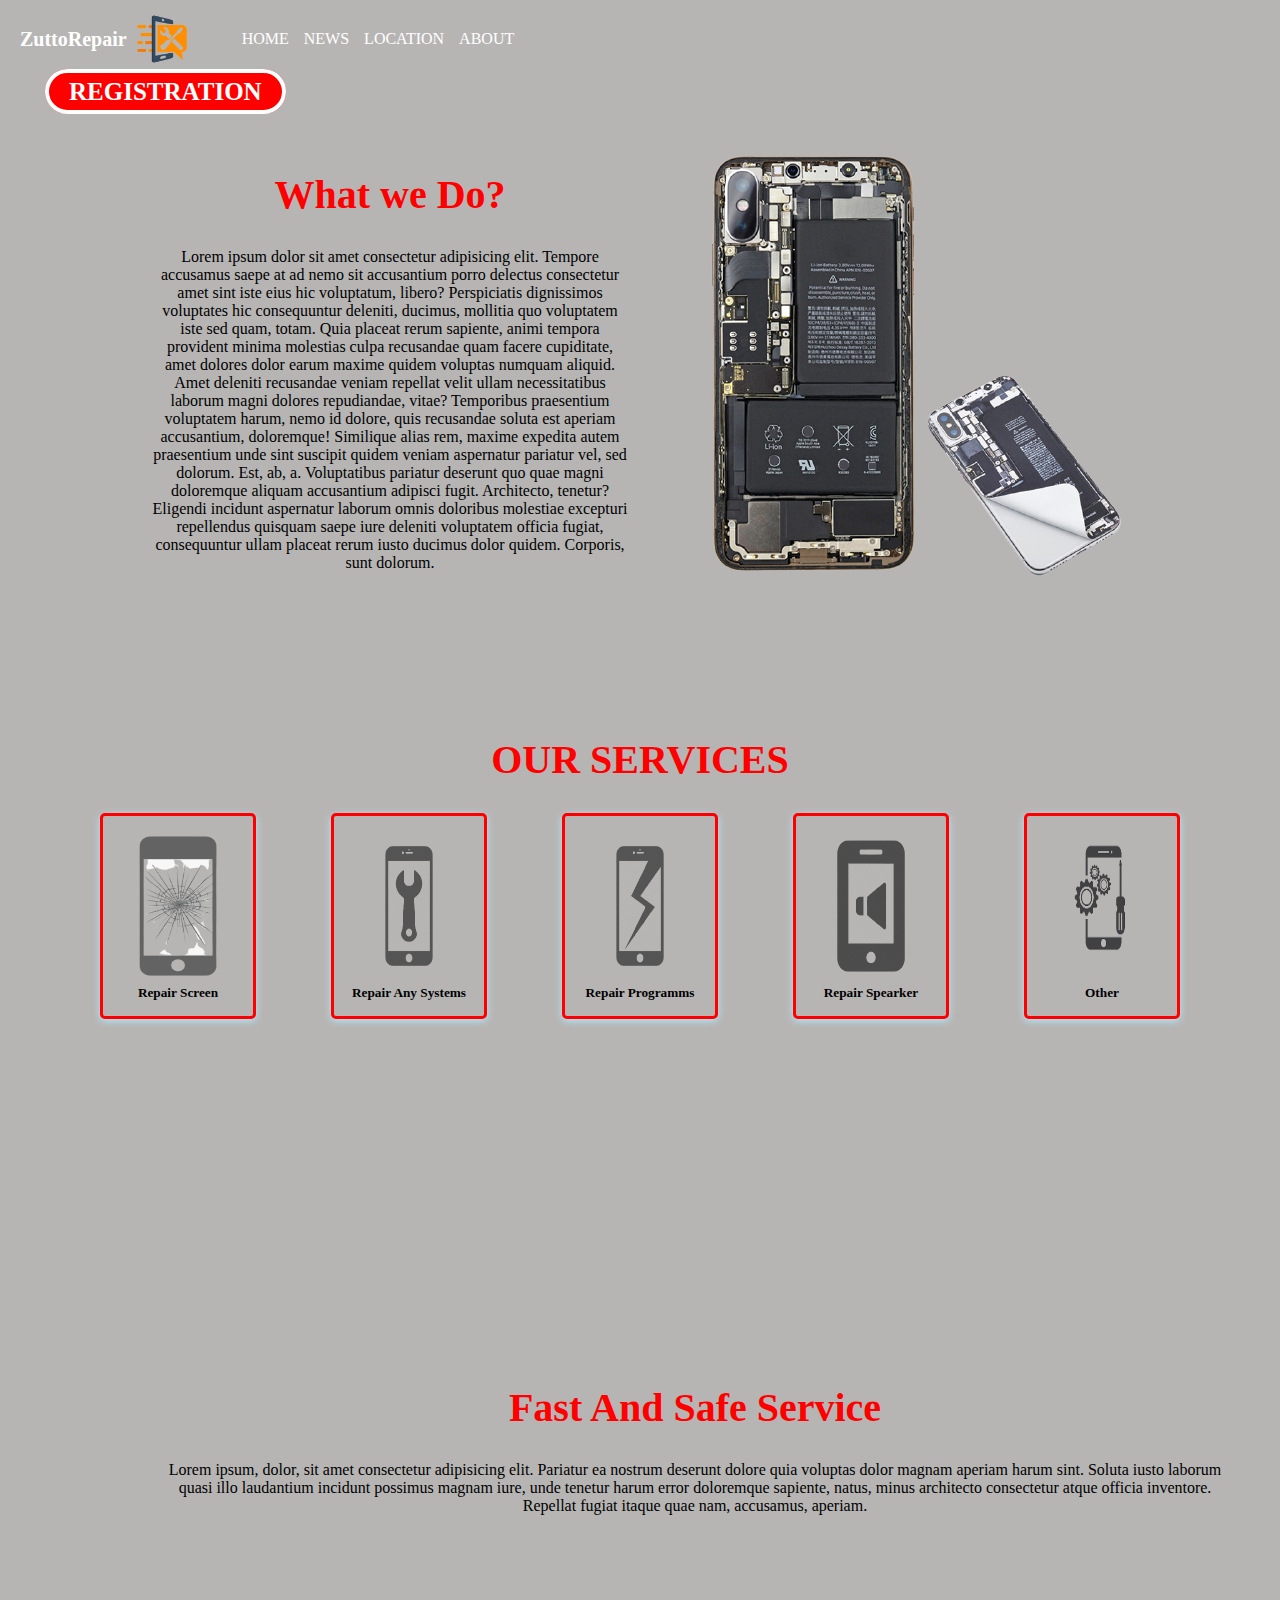
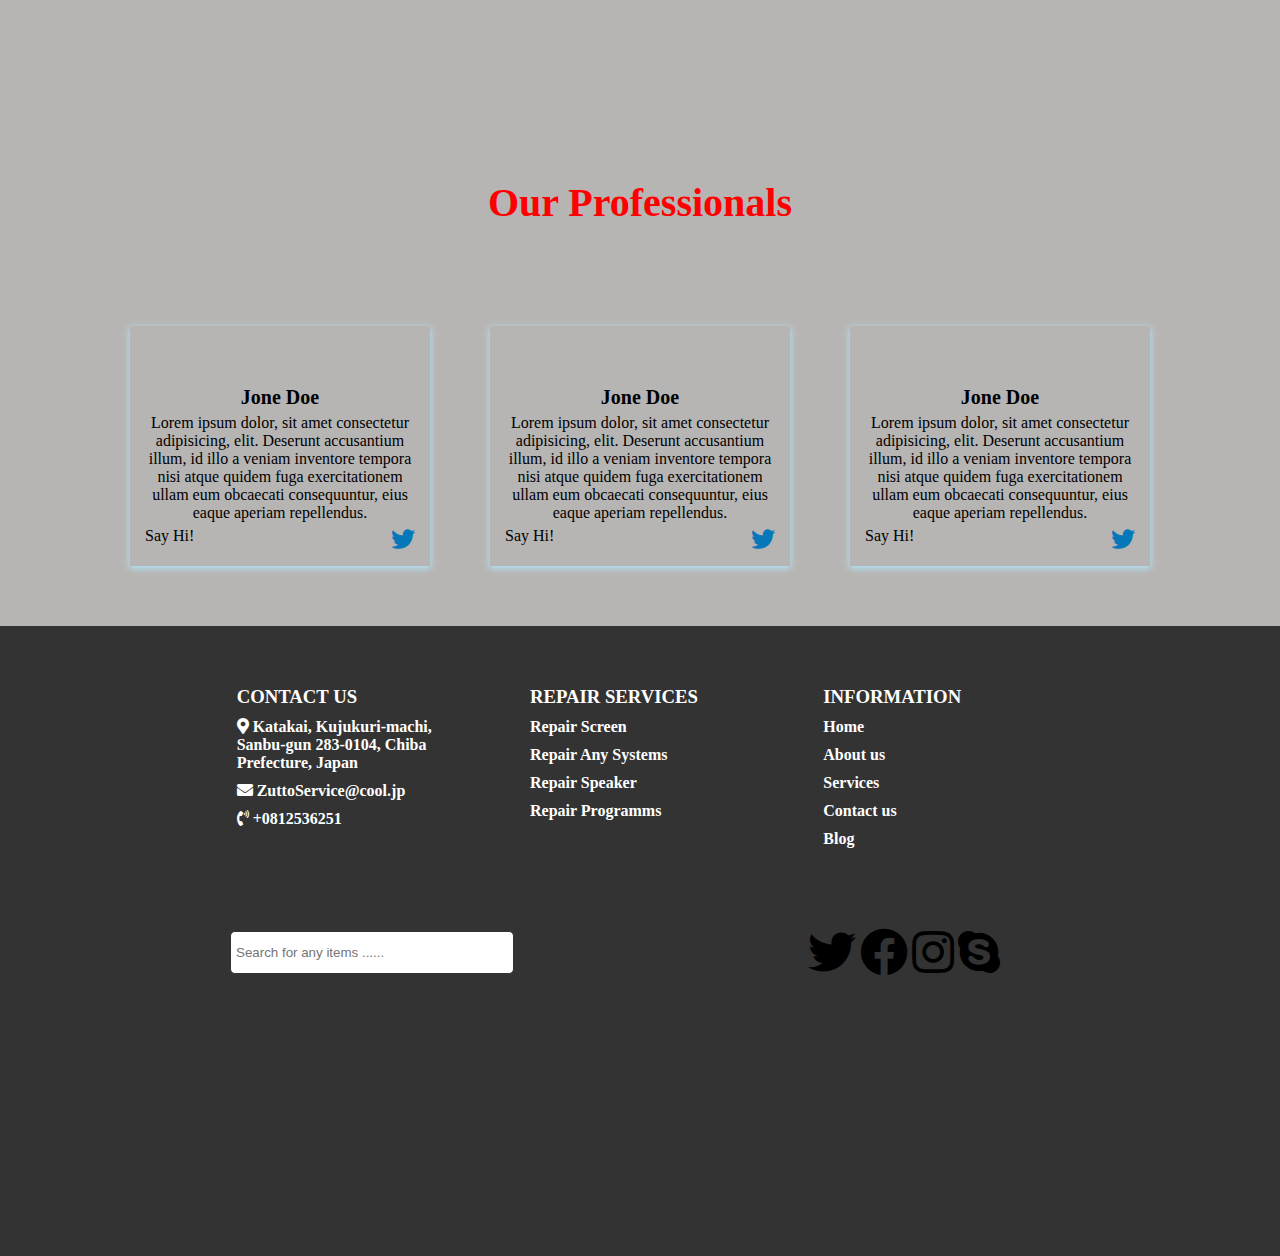
==== index.html @ a430724c "Main Page Finished" ====
<!DOCTYPE html>
<html lang="en">
<head>
	<meta charset="UTF-8">
	<meta name="viewport" content="width=device-width, initial-scale=1.0">
	<title>Document</title>
	<link rel="stylesheet" href="styles.css">
	<link rel="stylesheet" href="https://cdnjs.cloudflare.com/ajax/libs/font-awesome/5.15.4/css/all.min.css">

</head>
<body>
	<div class="side">
		<header class="side-header">
			<a class="side-icon" href="/index.html">ZuttoRepair<img src="img/side-icon.png" style="width: 70px; padding: 0" alt=""></a>
			<ul class="list-group">
				<li class="list-item">
					<a class="item-link" href="/index.html">HOME</a>
				</li>
				<li class="list-item">
					<a class="item-link" href="">NEWS</a>
				</li>
				<li class="list-item">
					<a class="item-link" href="">LOCATION</a>
				</li>
				<li class="list-item">
					<a class="item-link" href="about">ABOUT</a>
				</li>
			</ul>
		</header>
		<div class="sidepage">
			<div>
				<a href="#" class="btn">REGISTRATION</a>
			</div>
			<div>
				<img src="https://hobartphonerepair.com.au/wp-content/themes/hobart_phone_repair/images/banner_img.png" alt="">
			</div>
		</div>
	</div>
	<section class="whatwedo sidepage">
		<div class="container">
			<div class="whatwedo-text">
				<h4>What we Do?</h4>
				<p>Lorem ipsum dolor sit amet consectetur adipisicing elit. Tempore accusamus saepe at ad nemo sit accusantium porro delectus consectetur amet sint iste eius hic voluptatum, libero? Perspiciatis dignissimos voluptates hic consequuntur deleniti, ducimus, mollitia quo voluptatem iste sed quam, totam. Quia placeat rerum sapiente, animi tempora provident minima molestias culpa recusandae quam facere cupiditate, amet dolores dolor earum maxime quidem voluptas numquam aliquid. Amet deleniti recusandae veniam repellat velit ullam necessitatibus laborum magni dolores repudiandae, vitae? Temporibus praesentium voluptatem harum, nemo id dolore, quis recusandae soluta est aperiam accusantium, doloremque! Similique alias rem, maxime expedita autem praesentium unde sint suscipit quidem veniam aspernatur pariatur vel, sed dolorum. Est, ab, a. Voluptatibus pariatur deserunt quo quae magni doloremque aliquam accusantium adipisci fugit. Architecto, tenetur? Eligendi incidunt aspernatur laborum omnis doloribus molestiae excepturi repellendus quisquam saepe iure deleniti voluptatem officia fugiat, consequuntur ullam placeat rerum iusto ducimus dolor quidem. Corporis, sunt dolorum.</p>
			</div>
			<img class="whatwedo-img" src="img/iphone-repair.png" alt="">
		</div>
	</section>
	<section class="our-services">
		<h4 class="title">OUR SERVICES</h4>
		<div class="container">
			<div class="col-3">
				<div class="card">
					<img src="img/our-services/broken-screen.png" alt="">
					<h5>Repair Screen</h5>
				</div>	
			</div>
			<div class="col-3">
				<div class="card">
					<img src="img/our-services/any-repairs.png" alt="">
					<h5>Repair Any Systems</h5>
				</div>
			</div>
			<div class="col-3">
				<div class="card">
					<img src="img/our-services/flash-program.png" alt="">
					<h5>Repair Programms</h5>
				</div>
			</div>
			<div class="col-3">
				<div class="card">
					<img src="img/our-services/speaker.png" alt="">
					<h5>Repair Spearker</h5>
				</div>
			</div>
			<div class="col-3">
				<div class="card">
					<img src="img/our-services/repair.png" alt="">
					<h5>Other</h5>
				</div>
			</div>
		</div>
	</section>
	<section class="our-fast-safe-service">
		<div class="container">
			<div class="text">
				<h4>Fast And Safe Service</h4>
				<p>Lorem ipsum, dolor, sit amet consectetur adipisicing elit. Pariatur ea nostrum deserunt dolore quia voluptas dolor magnam aperiam harum sint. Soluta iusto laborum quasi illo laudantium incidunt possimus magnam iure, unde tenetur harum error doloremque sapiente, natus, minus architecto consectetur atque officia inventore. Repellat fugiat itaque quae nam, accusamus, aperiam.</p>
			</div>
			<img src="https://www.gadgetgone.com/wp-content/uploads/2020/03/AdobeStock_136504703-scaled.jpeg" alt="">
		</div>
	</section>
	<section class="our-professionals">
		<h4 class="professionals-title">Our Professionals</h4>
		<div class="container">
			<div class="card">
				<img src="http://www.gravatar.com/avatar/205e460b479e2e5b48aec07710c08d50?s=120" alt="">
				<h5>Jone Doe</h5>
				<p>Lorem ipsum dolor, sit amet consectetur adipisicing, elit. Deserunt accusantium illum, id illo a veniam inventore tempora nisi atque quidem fuga exercitationem ullam eum obcaecati consequuntur, eius eaque aperiam repellendus.</p>
				<div class="professionals-twitter">
					<p>Say Hi!</p>
					<i class="fab fa-twitter" style="font-size:24px;color:#0677b9"></i>
				</div>
			</div>
			<div class="card">
				<img src="http://www.gravatar.com/avatar/205e460b479e2e5b48aec07710c08d50?s=120" alt="">
				<h5>Jone Doe</h5>
				<p>Lorem ipsum dolor, sit amet consectetur adipisicing, elit. Deserunt accusantium illum, id illo a veniam inventore tempora nisi atque quidem fuga exercitationem ullam eum obcaecati consequuntur, eius eaque aperiam repellendus.</p>
				<div class="professionals-twitter">
					<p>Say Hi!</p>
					<i class="fab fa-twitter" style="font-size:24px;color:#0677b9"></i>
				</div>
			</div>
			<div class="card">
				<img src="http://www.gravatar.com/avatar/205e460b479e2e5b48aec07710c08d50?s=120" alt="">
				<h5>Jone Doe</h5>
				<p>Lorem ipsum dolor, sit amet consectetur adipisicing, elit. Deserunt accusantium illum, id illo a veniam inventore tempora nisi atque quidem fuga exercitationem ullam eum obcaecati consequuntur, eius eaque aperiam repellendus.</p>
				<div class="professionals-twitter">
					<p>Say Hi!</p>
					<i class="fab fa-twitter" style="font-size:24px;color:#0677b9"></i>
				</div>
			</div>
		</div>
	</section>
	<footer>
		<img
		class="footer-bg"
		src="https://www.icracked.jp/lib/en/assets/img/top/whats-icracked.jpg"
		alt=""
		>
		<div class="footer-content">
			<ul>
				<li><h3>CONTACT US</h3></li>
				<li><i class="fas fa-map-marker-alt"></i>   Katakai, Kujukuri-machi, Sanbu-gun 283-0104, Chiba Prefecture, Japan</li>
				<li><i class="fas fa-envelope"></i> ZuttoService@cool.jp</li>
				<li><i class="fas fa-phone-volume"></i> +0812536251</li>
			</ul>
			<ul>
				<li><h3>REPAIR SERVICES</h3></li>
				<li>Repair Screen</li>
				<li>Repair Any Systems</li>
				<li>Repair Speaker</li>
				<li>Repair Programms</li>
			</ul>
			<ul>
				<li><h3>INFORMATION</h3></li>
				<li>Home</li>
				<li>About us</li>
				<li>Services</li>
				<li>Contact us</li>
				<li>Blog</li>
			</ul>
		</div>
		<div class="footer-input">
			<input placeholder="Search for any items ......" type="">
			<div class="social">
				<i class="fab fa-twitter fa-3x"></i>
				<i class="fab fa-facebook fa-3x"></i>
				<i class="fab fa-instagram fa-3x"></i>
				<i class="fab fa-skype fa-3x"></i>
			</div>
		</div>
	</footer>
</body>
</html>
---- styles.css ----
* {
	box-sizing: content-box;
	padding: 0;
	margin: 0;
}
.container {
	display: flex;
	justify-content: space-between;
	align-items: center;
	text-align: center;
}

body {
	background-color: #433d3b61;
}
body h4 {
	font-size: 40px;
	text-align: center;
	padding: 30px;
	color: #fe0000;
}
.card {
	padding: 15px;
	box-shadow: 0 2px 7px 0 #b0eaff;
}
   
.side {
	background-size: contain;
	background: 
	no-repeat
	url('')
}
.side-header {
	display: flex;
	align-items: center;
	padding-left: 20px;
}
.side-header .side-icon {
	align-items: center;
	display: flex;
	text-decoration: none;
	color: #fff;
	font-size: 20px;
	font-weight: bold;
}
.list-group {
	display: flex;
	padding: 30px;

}
.list-item {
	padding-left: 15px;
	list-style: none;
}
.list-item a{
	text-decoration: none;
	color: #fff;
}
.sidepage {
	display: flex;
	justify-content: space-between;
	align-items: center;
}
.whatwedo .container {
	padding-left: 150px;
	padding-right: 150px;
}
.btn {
	text-decoration: none;
	background-color: #fe0000;
	padding: 5px;
	padding-right: 20px;
	padding-left: 20px;
	border:0.16em solid #FFFFFF;
	color: #FFFFFF;
	font-weight: bold;
	font-size: 25px;
	border-radius: 50px;
}
.sidepage .btn {
	margin-left: 45px;
	margin-bottom: 45px;
}

.whatwedo h2 {
	padding-bottom: 15px;
	text-transform: uppercase;
}
.our-services {
	padding: 100px;
}
.our-services .card {
	border: 3px solid #fe0000;
	border-radius: 5px;
	text-align: center;
}
.our-services .card img {
	height: 150px;
	width: 120px;
}
.our-services .card:hover {
	background-color: #fe0000;
	border: 3px solid #333;
	color: #fff;
}
.our-fast-safe-service {
	min-height: 70vh;

}
.our-fast-safe-service .text{
	padding-left: 150px;
	padding-right: 40px;
}
.our-fast-safe-service img {
	height: 70vh;
}

.our-professionals .container {
	margin: 70px 100px 0 100px;
	justify-content: space-around;
}
.our-professionals .card {
	position: relative;
	margin: 0 30px 60px 30px;
	padding-top: 60px;

}
.our-professionals img {
	border-radius: 150px;
	position: absolute;
	top: -70px;
	left: 90px;
}
.our-professionals h5 {
	font-size: 20px;
	padding-bottom: 5px;
}
.our-professionals .professionals-twitter {
	display: flex;
	justify-content: space-between;
	padding-top: 5px;
}

footer {
  overflow: hidden;
  position: relative;
  height: 70vh;
  background: #333;

}
footer li {
	list-style: none;
	font-weight: bold;
	width: 220px;
	color: #fff;
}

.footer-bg {
  opacity: 0.3;
  position: absolute;
  left: 0;
  top: 0;
  width: 100%;
  height: auto;
}
 .footer-content {
  padding:  60px 200px 0  200px;
  position: relative;
  display: flex;
  justify-content: space-around;
}
.footer-content li {
	padding-bottom: 10px;
}

footer .footer-input {
  margin: 70px 280px 50px 230px; 
  position: relative;
  align-items: center;
  display: flex;
  justify-content: space-between;
}
footer .footer-input input {
	padding: 13px 100px  13px 5px;
	border: 1px solid #333;
	border-radius: 5px;
}

#map {
	height: 400px;
	width: 100%;
}
.location {
	margin: 60px  0 20px 100px;
}
.location h3 {
	color: #ffffff;
	font-size: 25px;
	margin-bottom: 15px;
}
.location p {
	color: #ffffff;
	font-size: 15px;
}


@media (min-width: 360px) and (max-width: 660px) {
  body {
  	font-size: 12px;
  }
  .side-header .side-icon {

	font-size: 12px;
}
	.list-group {
	display: flex;
	padding: 5px;

}
.list-item {
	padding-left: 5px;
	list-style: none;
}
.list-item a{
	text-decoration: none;
}
.sidepage {
	display: block;
	position: relative;
}
.sidepage .btn {
	position: absolute;
	top: 150px;
	margin-left: 30px;
	font-size: 10px;
}
.whatwedo .container {
	display: block;
	padding: 0;
	margin: auto;
	padding: 10px 30px 10px 30px;
}
.whatwedo .whatwedo-img {
	width: 300px;
}
.our-services {
	padding: 20px;
}
.our-services .title {
	font-size: 30px;
	text-align: center;
	padding: 30px;
	color: #fe0000;
} 
.our-services .container {
	display: block;
}
.our-services .card {
	font-size: 15px;
	margin-bottom: 10px;
}
.our-professionals {
	margin-bottom: 30px;
}
.our-professionals .container {
	display: block;
	margin: 0;
}
.our-professionals .card {
	position: relative;
	margin: 100px 35px 0 35px;
	padding-top: 60px;
}
.our-professionals img {
	border-radius: 150px;
	position: absolute;
	top: -70px;
	left: 90px;
}
.our-fast-safe-service {
	min-height: 100vh;
}
.our-fast-safe-service .container {
	display: block;
}
.our-fast-safe-service .text{
	padding: 0;
	margin-bottom: 30px;
}
.our-fast-safe-service h5 {
	padding: 30px;
	font-size: 40px;
	color: #fe0000;
}
.our-fast-safe-service img {
	height: 70vh;
}
footer li {
	list-style: none;
	font-weight: bold;
	width: 100px;
	padding-left: 20px;
}

.footer-bg {
  opacity: 0.3;
  position: absolute;
  left: 0;
  top: 0;
  width: 100%;
  height: auto;
}
 .footer-content {
  padding:  10px 30px 10px  30px;
  position: relative;
  display: flex;
  justify-content: space-around;
}
.footer-content li {
	padding-bottom: 10px;
}
.footer-content h4 {
	font-size: 12px;
	padding-bottom: 10px;
}
footer .footer-input {
 display: none; 
}
footer {
	height: 38vh;
}
.professionals-title {
	font-size: 20px;
}

.location {
	margin: 30px  0 20px 20px;
}
}
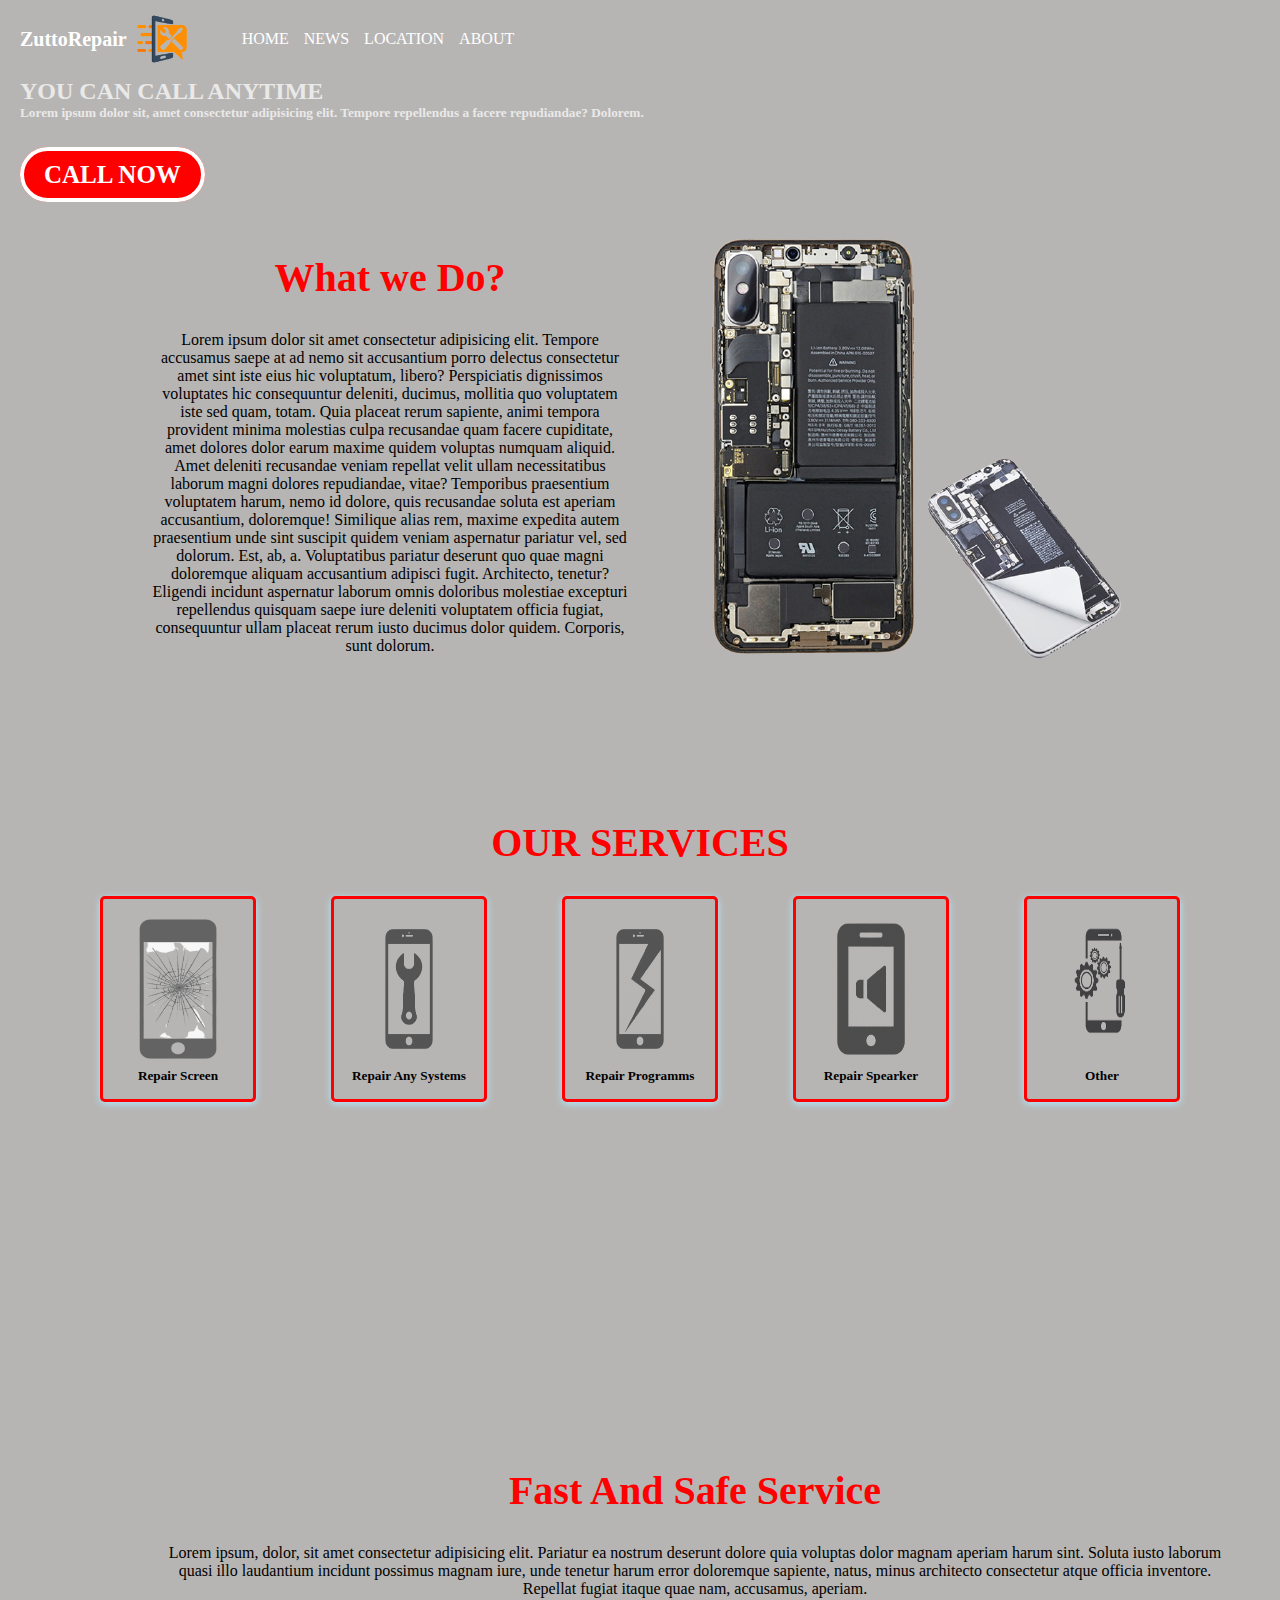
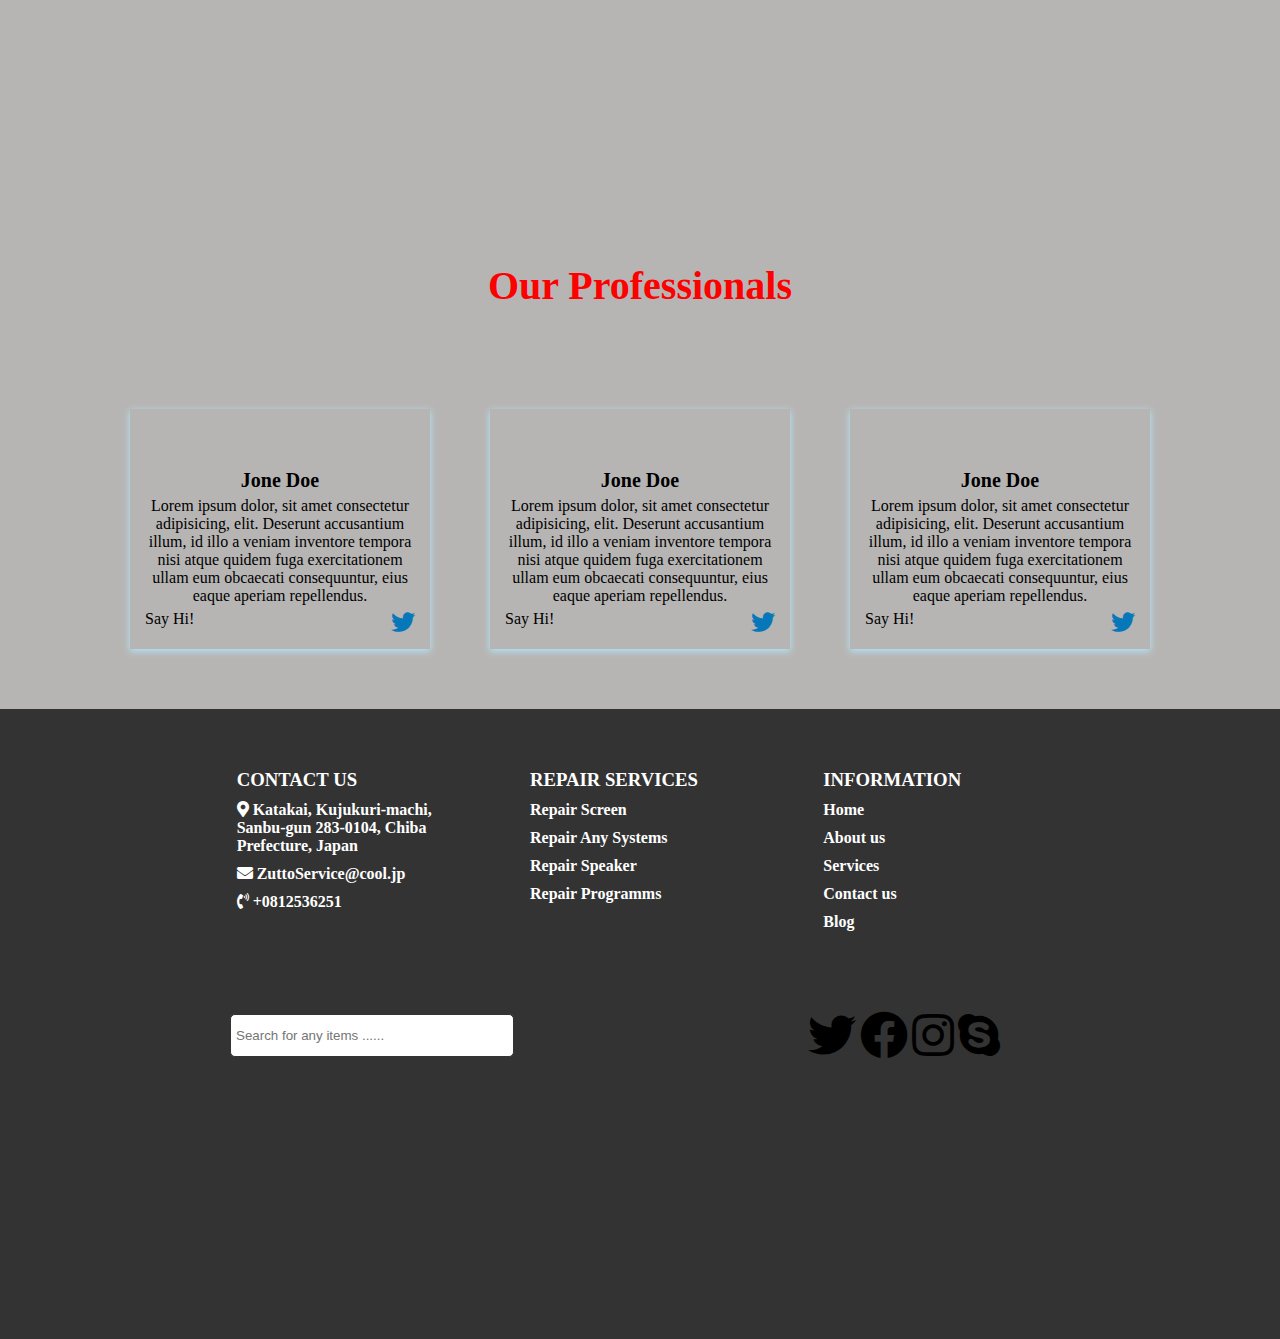
==== commit e406ea6c: "aboutPage Finished" ====
--- a/index.html
+++ b/index.html
@@ -14,23 +14,28 @@
 			<a class="side-icon" href="/index.html">ZuttoRepair<img src="img/side-icon.png" style="width: 70px; padding: 0" alt=""></a>
 			<ul class="list-group">
 				<li class="list-item">
-					<a class="item-link" href="/index.html">HOME</a>
+					<a class="item-link" href="index.html">HOME</a>
 				</li>
 				<li class="list-item">
-					<a class="item-link" href="">NEWS</a>
+					<a class="item-link" href="news.html">NEWS</a>
 				</li>
 				<li class="list-item">
-					<a class="item-link" href="">LOCATION</a>
+					<a class="item-link" href="location.html">LOCATION</a>
 				</li>
 				<li class="list-item">
-					<a class="item-link" href="about">ABOUT</a>
+					<a class="item-link" href="about.html">ABOUT</a>
 				</li>
 			</ul>
 		</header>
 		<div class="sidepage">
-			<div>
-				<a href="#" class="btn">REGISTRATION</a>
+			<div class="mainpage-content">
+				<div class="mainpage-text">
+				<h2>YOU CAN CALL ANYTIME</h2>
+				<h5>Lorem ipsum dolor sit, amet consectetur adipisicing elit. Tempore repellendus a facere repudiandae? Dolorem.</h5>
+				</div>
+				<a href="#" class="btn">CALL NOW</a>
 			</div>
+
 			<div>
 				<img src="https://hobartphonerepair.com.au/wp-content/themes/hobart_phone_repair/images/banner_img.png" alt="">
 			</div>
--- a/styles.css
+++ b/styles.css
@@ -28,7 +28,7 @@
 	background-size: contain;
 	background: 
 	no-repeat
-	url('')
+	url('https://www.wallpaperflare.com/static/346/983/682/simple-minimalism-red-white-wallpaper.jpg')
 }
 .side-header {
 	display: flex;
@@ -61,6 +61,11 @@
 	justify-content: space-between;
 	align-items: center;
 }
+.sidepage .mainpage-text {
+	padding: 0 300px 40px 20px;
+	opacity: 0.7;
+	color: #fff;
+}
 .whatwedo .container {
 	padding-left: 150px;
 	padding-right: 150px;
@@ -68,19 +73,15 @@
 .btn {
 	text-decoration: none;
 	background-color: #fe0000;
-	padding: 5px;
-	padding-right: 20px;
-	padding-left: 20px;
 	border:0.16em solid #FFFFFF;
 	color: #FFFFFF;
 	font-weight: bold;
 	font-size: 25px;
+	padding: 10px 20px 10px 20px;
 	border-radius: 50px;
-}
-.sidepage .btn {
-	margin-left: 45px;
-	margin-bottom: 45px;
-}
+	margin-left: 20px;
+}
+
 
 .whatwedo h2 {
 	padding-bottom: 15px;
@@ -203,6 +204,39 @@
 	font-size: 15px;
 }
 
+.news .container {
+	align-items: flex-start;
+	text-align: left;
+	color: #fff;
+}
+.main-news {
+	width: 75%;
+	padding: 50px;
+}
+.main-news .news-item {
+	padding-bottom: 30px;
+}
+.main-news h5 {
+	font-size: 25px;
+	padding-bottom: 10px;
+}
+.main-news p {
+	font-size: 20px;
+	padding-right: 50px;
+}
+.most-viewed-news {
+	width: 25%;
+	padding: 50px 30px;
+}
+.most-viewed-news .most-news-item {
+	padding: 15px 0 15px 0;
+}
+.most-viewed-news img {
+	width: 320px;
+}
+.most-viewed-news h5 {
+	font-size: 20px;s
+}
 
 @media (min-width: 360px) and (max-width: 660px) {
   body {
@@ -228,10 +262,10 @@
 	display: block;
 	position: relative;
 }
-.sidepage .btn {
+.sidepage .mainpage-content {
 	position: absolute;
 	top: 150px;
-	margin-left: 30px;
+	margin-left: 10px;
 	font-size: 10px;
 }
 .whatwedo .container {
